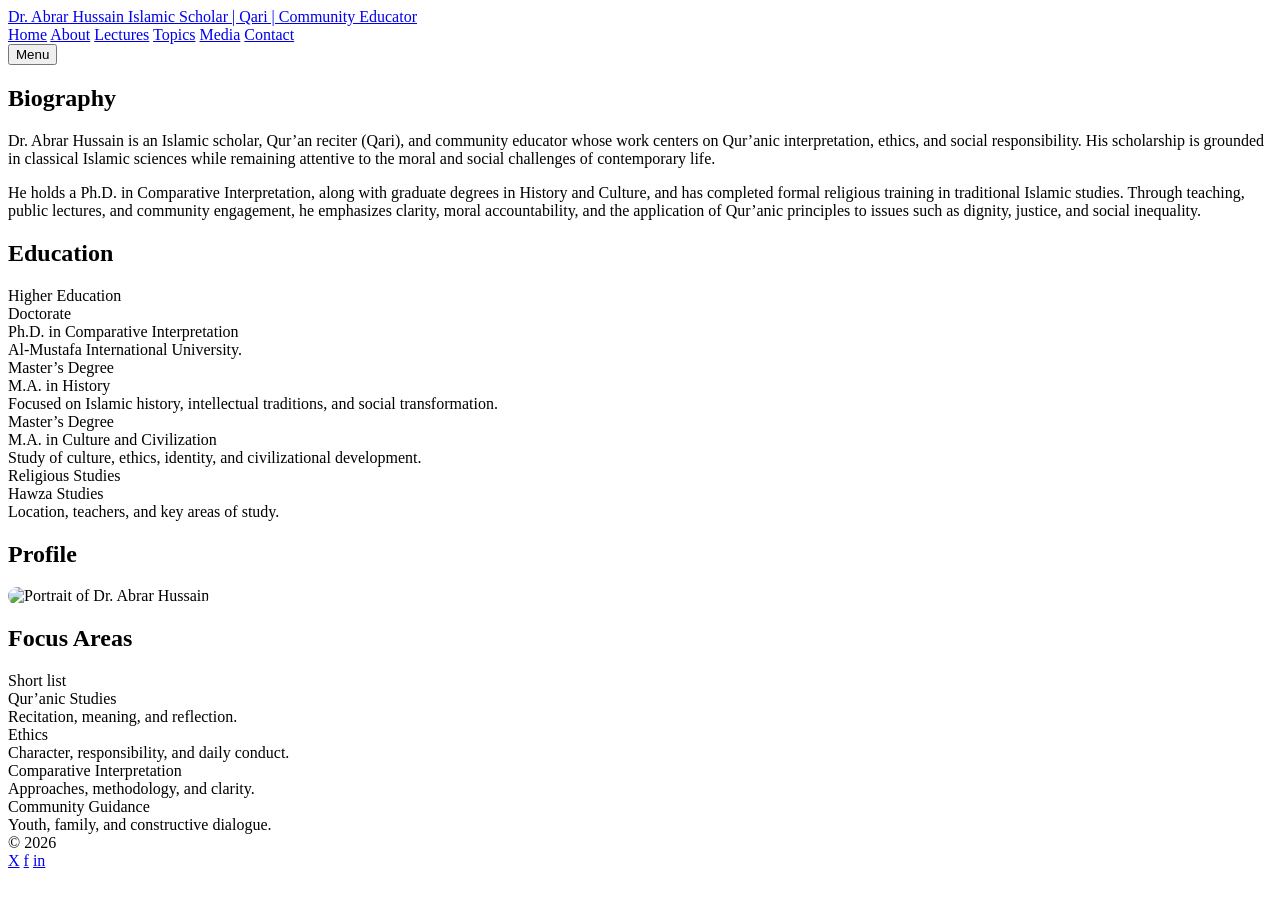
==== about.html @ 8a4f1f04 "Add files via upload" ====
<!doctype html>
<html lang="en">
<head>
  <meta charset="utf-8">
  <meta name="viewport" content="width=device-width, initial-scale=1">
  <title>About | Dr. Abrar Hussain</title>
  <meta name="description" content="Biography, scholarship background, and areas of focus.">
  <link rel="stylesheet" href="assets/css/styles.css">

  <script type="application/ld+json">
  {
    "@context":"https://schema.org",
    "@type":"Person",
    "name":"Dr. Abrar Hussain",
    "jobTitle":"Islamic Scholar",
    "description":"Islamic Scholar, Qur’an Reciter (Qari), Community Leader. Doctorate in Comparative Interpretation.",
    "url":"https://example.com",
    "sameAs":[
      "https://www.youtube.com/@Dr.QariAbrarHussainOfficial"
    ]
  }
  </script>
</head>

<body>

<header class="nav">
  <div class="nav-inner">
    <a class="brand" href="index.html">
      <span class="name">Dr. Abrar Hussain</span>
      <span class="tag">Islamic Scholar | Qari | Community Educator</span>
    </a>

    <nav class="menu" aria-label="Primary">
      <a href="index.html">Home</a>
      <a class="active" href="about.html">About</a>
      <a href="lectures.html">Lectures</a>
      <a href="topics.html">Topics</a>
      <a href="media.html">Media</a>
      <a href="contact.html">Contact</a>
    </nav>

    <button class="burger" data-burger aria-expanded="false" aria-controls="mobileMenu" type="button">
      Menu
    </button>
  </div>

  <nav id="mobileMenu" class="menu mobile" data-mobile-menu hidden aria-label="Mobile">
    <a href="index.html">Home</a>
    <a class="active" href="about.html">About</a>
    <a href="lectures.html">Lectures</a>
    <a href="topics.html">Topics</a>
    <a href="media.html">Media</a>
    <a href="contact.html">Contact</a>
  </nav>
</header>

<main class="container">
  <div class="grid">

    <!-- LEFT MAIN CARD -->
    <section class="card" style="grid-column: span 7;">
      <h2>Biography</h2>

      <p>
        Dr. Abrar Hussain is an Islamic scholar, Qur’an reciter (Qari), and community educator whose work centers on Qur’anic interpretation, ethics, and social responsibility. His scholarship is grounded in classical Islamic sciences while remaining attentive to the moral and social challenges of contemporary life.
      </p>

      <p>
        He holds a Ph.D. in Comparative Interpretation, along with graduate degrees in History and Culture, and has completed formal religious training in traditional Islamic studies. Through teaching, public lectures, and community engagement, he emphasizes clarity, moral accountability, and the application of Qur’anic principles to issues such as dignity, justice, and social inequality.
      </p>

      <div class="section-title" style="margin-top:14px;">
        <h2>Education</h2>
        <span class="hint">Higher Education</span>
      </div>

      <div class="list">
        <div class="item">
          <div class="meta">Doctorate</div>
          <div class="title">Ph.D. in Comparative Interpretation</div>
          <div class="desc">Al-Mustafa International University.</div>
        </div>

        <div class="item">
          <div class="meta">Master’s Degree</div>
          <div class="title">M.A. in History</div>
          <div class="desc">Focused on Islamic history, intellectual traditions, and social transformation.</div>
        </div>

        <div class="item">
          <div class="meta">Master’s Degree</div>
          <div class="title">M.A. in Culture and Civilization</div>
          <div class="desc">Study of culture, ethics, identity, and civilizational development.</div>
        </div>

        <div class="item">
          <div class="meta">Religious Studies</div>
          <div class="title">Hawza Studies</div>
          <div class="desc">Location, teachers, and key areas of study.</div>
        </div>
      </div>
    </section>

    <!-- RIGHT SIDE CARD -->
    <aside class="card" style="grid-column: span 5;">
      <h2>Profile</h2>

      <img
        src="https://raw.githubusercontent.com/JA1172027/DrAbrar2/main/profile.jpeg"
        alt="Portrait of Dr. Abrar Hussain"
        loading="eager"
        decoding="async"
        style="
          width:100%;
          max-height:360px;
          object-fit:cover;
          border-radius:14px;
          border:1px solid var(--line);
        "
      >

      <p class="note" style="margin-top:10px;">
      </p>

      <div class="section-title" style="margin-top:14px;">
        <h2>Focus Areas</h2>
        <span class="hint">Short list</span>
      </div>

      <div class="list">
        <div class="item">
          <div class="title">Qur’anic Studies</div>
          <div class="desc">Recitation, meaning, and reflection.</div>
        </div>

        <div class="item">
          <div class="title">Ethics</div>
          <div class="desc">Character, responsibility, and daily conduct.</div>
        </div>

        <div class="item">
          <div class="title">Comparative Interpretation</div>
          <div class="desc">Approaches, methodology, and clarity.</div>
        </div>

        <div class="item">
          <div class="title">Community Guidance</div>
          <div class="desc">Youth, family, and constructive dialogue.</div>
        </div>
      </div>
    </aside>

  </div>
</main>

<footer class="footer">
  <div class="container">
    <div class="footer-inner">
      <div class="foot-left">
        © <span id="year"></span>
      </div>
      <div class="foot-right">
        <a href="#" target="_blank" rel="noopener">X</a>
        <a href="#" target="_blank" rel="noopener">f</a>
        <a href="#" target="_blank" rel="noopener">in</a>
      </div>
    </div>
  </div>
</footer>

<script src="assets/js/main.js"></script>
<script>
  const y = document.getElementById("year");
  if (y) y.textContent = new Date().getFullYear();
</script>

</body>
</html>
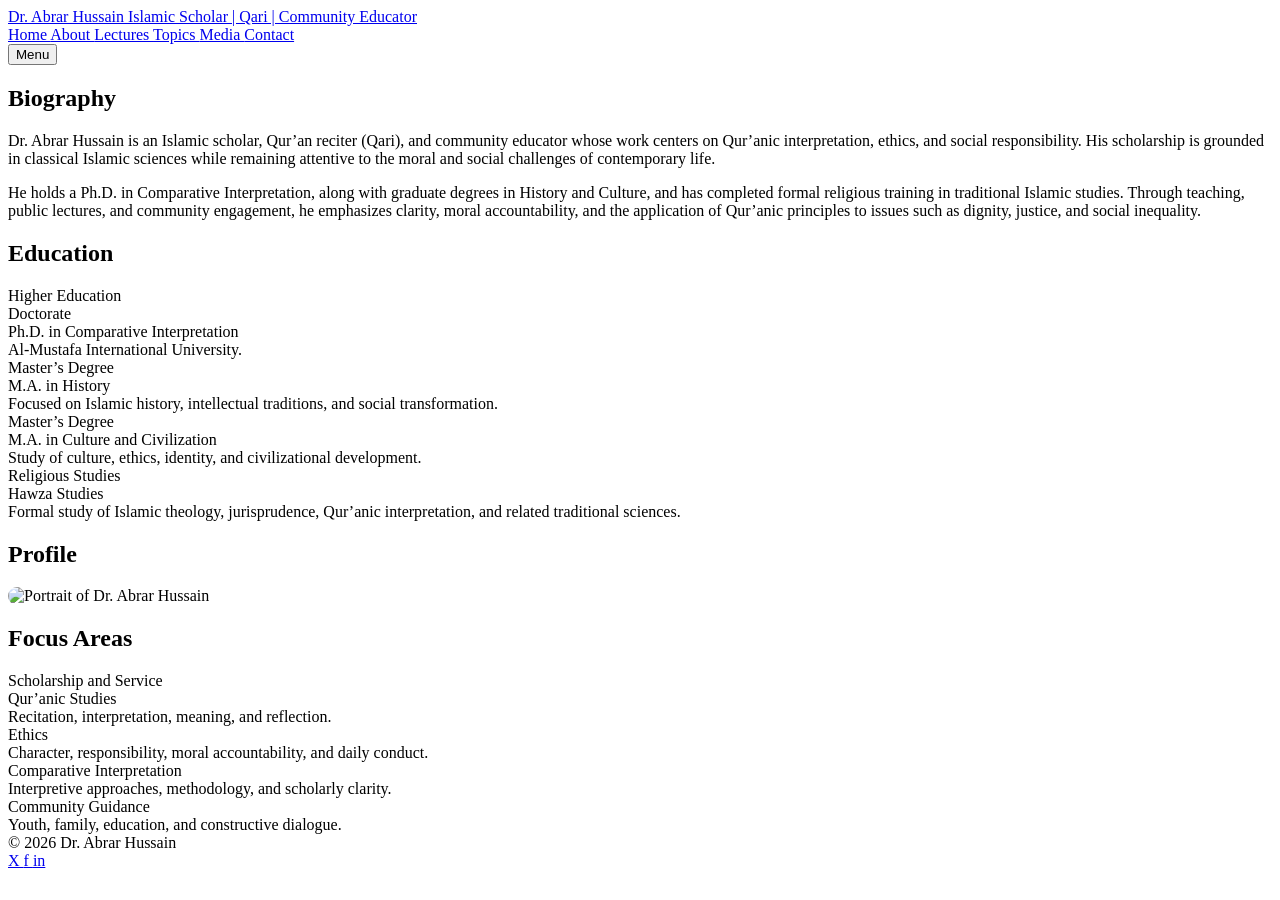
==== commit 743a706b: "Update about.html" ====
--- a/about.html
+++ b/about.html
@@ -2,20 +2,34 @@
 <html lang="en">
 <head>
   <meta charset="utf-8">
-  <meta name="viewport" content="width=device-width, initial-scale=1">
+
+  <meta
+    name="viewport"
+    content="width=device-width, initial-scale=1"
+  >
+
   <title>About | Dr. Abrar Hussain</title>
-  <meta name="description" content="Biography, scholarship background, and areas of focus.">
-  <link rel="stylesheet" href="assets/css/styles.css">
+
+  <meta
+    name="description"
+    content="Biography, educational background, scholarship, and areas of focus of Dr. Abrar Hussain."
+  >
+
+  <link
+    rel="stylesheet"
+    href="assets/css/styles.css"
+  >
 
   <script type="application/ld+json">
   {
-    "@context":"https://schema.org",
-    "@type":"Person",
-    "name":"Dr. Abrar Hussain",
-    "jobTitle":"Islamic Scholar",
-    "description":"Islamic Scholar, Qur’an Reciter (Qari), Community Leader. Doctorate in Comparative Interpretation.",
-    "url":"https://example.com",
-    "sameAs":[
+    "@context": "https://schema.org",
+    "@type": "Person",
+    "name": "Dr. Abrar Hussain",
+    "jobTitle": "Islamic Scholar",
+    "description": "Islamic Scholar, Qur’an Reciter (Qari), Community Leader. Doctorate in Comparative Interpretation.",
+    "url": "https://drabrar12.github.io/DrAbrar/",
+    "image": "https://raw.githubusercontent.com/drabrar12/DrAbrar/main/profile.jpeg",
+    "sameAs": [
       "https://www.youtube.com/@Dr.QariAbrarHussainOfficial"
     ]
   }
@@ -24,157 +38,348 @@
 
 <body>
 
-<header class="nav">
-  <div class="nav-inner">
-    <a class="brand" href="index.html">
-      <span class="name">Dr. Abrar Hussain</span>
-      <span class="tag">Islamic Scholar | Qari | Community Educator</span>
-    </a>
-
-    <nav class="menu" aria-label="Primary">
-      <a href="index.html">Home</a>
-      <a class="active" href="about.html">About</a>
-      <a href="lectures.html">Lectures</a>
-      <a href="topics.html">Topics</a>
-      <a href="media.html">Media</a>
-      <a href="contact.html">Contact</a>
+  <header class="nav">
+    <div class="nav-inner">
+
+      <a
+        class="brand"
+        href="index.html"
+        aria-label="Dr. Abrar Hussain homepage"
+      >
+        <span class="name">
+          Dr. Abrar Hussain
+        </span>
+
+        <span class="tag">
+          Islamic Scholar | Qari | Community Educator
+        </span>
+      </a>
+
+      <nav
+        class="menu"
+        aria-label="Primary navigation"
+      >
+        <a href="index.html">
+          Home
+        </a>
+
+        <a
+          class="active"
+          href="about.html"
+          aria-current="page"
+        >
+          About
+        </a>
+
+        <a href="lectures.html">
+          Lectures
+        </a>
+
+        <a href="topics.html">
+          Topics
+        </a>
+
+        <a href="media.html">
+          Media
+        </a>
+
+        <a href="contact.html">
+          Contact
+        </a>
+      </nav>
+
+      <button
+        class="burger"
+        data-burger
+        aria-expanded="false"
+        aria-controls="mobileMenu"
+        type="button"
+      >
+        Menu
+      </button>
+
+    </div>
+
+    <nav
+      id="mobileMenu"
+      class="menu mobile"
+      data-mobile-menu
+      hidden
+      aria-label="Mobile navigation"
+    >
+      <a href="index.html">
+        Home
+      </a>
+
+      <a
+        class="active"
+        href="about.html"
+        aria-current="page"
+      >
+        About
+      </a>
+
+      <a href="lectures.html">
+        Lectures
+      </a>
+
+      <a href="topics.html">
+        Topics
+      </a>
+
+      <a href="media.html">
+        Media
+      </a>
+
+      <a href="contact.html">
+        Contact
+      </a>
     </nav>
-
-    <button class="burger" data-burger aria-expanded="false" aria-controls="mobileMenu" type="button">
-      Menu
-    </button>
-  </div>
-
-  <nav id="mobileMenu" class="menu mobile" data-mobile-menu hidden aria-label="Mobile">
-    <a href="index.html">Home</a>
-    <a class="active" href="about.html">About</a>
-    <a href="lectures.html">Lectures</a>
-    <a href="topics.html">Topics</a>
-    <a href="media.html">Media</a>
-    <a href="contact.html">Contact</a>
-  </nav>
-</header>
-
-<main class="container">
-  <div class="grid">
-
-    <!-- LEFT MAIN CARD -->
-    <section class="card" style="grid-column: span 7;">
-      <h2>Biography</h2>
-
-      <p>
-        Dr. Abrar Hussain is an Islamic scholar, Qur’an reciter (Qari), and community educator whose work centers on Qur’anic interpretation, ethics, and social responsibility. His scholarship is grounded in classical Islamic sciences while remaining attentive to the moral and social challenges of contemporary life.
-      </p>
-
-      <p>
-        He holds a Ph.D. in Comparative Interpretation, along with graduate degrees in History and Culture, and has completed formal religious training in traditional Islamic studies. Through teaching, public lectures, and community engagement, he emphasizes clarity, moral accountability, and the application of Qur’anic principles to issues such as dignity, justice, and social inequality.
-      </p>
-
-      <div class="section-title" style="margin-top:14px;">
-        <h2>Education</h2>
-        <span class="hint">Higher Education</span>
+  </header>
+
+  <main class="container">
+
+    <div class="grid">
+
+      <!-- MAIN BIOGRAPHY CARD -->
+      <section
+        class="card"
+        style="grid-column: span 7;"
+      >
+
+        <h1>Biography</h1>
+
+        <p>
+          Dr. Abrar Hussain is an Islamic scholar, Qur’an reciter
+          (Qari), and community educator whose work centers on
+          Qur’anic interpretation, ethics, and social responsibility.
+          His scholarship is grounded in classical Islamic sciences
+          while remaining attentive to the moral and social challenges
+          of contemporary life.
+        </p>
+
+        <p>
+          He holds a Ph.D. in Comparative Interpretation, along with
+          graduate degrees in History and Culture, and has completed
+          formal religious training in traditional Islamic studies.
+          Through teaching, public lectures, and community engagement,
+          he emphasizes clarity, moral accountability, and the
+          application of Qur’anic principles to issues such as dignity,
+          justice, and social inequality.
+        </p>
+
+        <div
+          class="section-title"
+          style="margin-top: 14px;"
+        >
+          <h2>Education</h2>
+
+          <span class="hint">
+            Higher Education
+          </span>
+        </div>
+
+        <div class="list">
+
+          <div class="item">
+            <div class="meta">
+              Doctorate
+            </div>
+
+            <div class="title">
+              Ph.D. in Comparative Interpretation
+            </div>
+
+            <div class="desc">
+              Al-Mustafa International University.
+            </div>
+          </div>
+
+          <div class="item">
+            <div class="meta">
+              Master’s Degree
+            </div>
+
+            <div class="title">
+              M.A. in History
+            </div>
+
+            <div class="desc">
+              Focused on Islamic history, intellectual traditions,
+              and social transformation.
+            </div>
+          </div>
+
+          <div class="item">
+            <div class="meta">
+              Master’s Degree
+            </div>
+
+            <div class="title">
+              M.A. in Culture and Civilization
+            </div>
+
+            <div class="desc">
+              Study of culture, ethics, identity, and civilizational
+              development.
+            </div>
+          </div>
+
+          <div class="item">
+            <div class="meta">
+              Religious Studies
+            </div>
+
+            <div class="title">
+              Hawza Studies
+            </div>
+
+            <div class="desc">
+              Formal study of Islamic theology, jurisprudence,
+              Qur’anic interpretation, and related traditional sciences.
+            </div>
+          </div>
+
+        </div>
+      </section>
+
+      <!-- PROFILE AND FOCUS AREAS -->
+      <aside
+        class="card"
+        style="grid-column: span 5;"
+      >
+
+        <h2>Profile</h2>
+
+        <img
+          src="https://raw.githubusercontent.com/drabrar12/DrAbrar/main/profile.jpeg"
+          alt="Portrait of Dr. Abrar Hussain"
+          loading="eager"
+          decoding="async"
+          fetchpriority="high"
+          style="
+            display: block;
+            width: 100%;
+            max-height: 360px;
+            object-fit: cover;
+            object-position: center;
+            border-radius: 14px;
+            border: 1px solid var(--line);
+          "
+        >
+
+        <div
+          class="section-title"
+          style="margin-top: 18px;"
+        >
+          <h2>Focus Areas</h2>
+
+          <span class="hint">
+            Scholarship and Service
+          </span>
+        </div>
+
+        <div class="list">
+
+          <div class="item">
+            <div class="title">
+              Qur’anic Studies
+            </div>
+
+            <div class="desc">
+              Recitation, interpretation, meaning, and reflection.
+            </div>
+          </div>
+
+          <div class="item">
+            <div class="title">
+              Ethics
+            </div>
+
+            <div class="desc">
+              Character, responsibility, moral accountability,
+              and daily conduct.
+            </div>
+          </div>
+
+          <div class="item">
+            <div class="title">
+              Comparative Interpretation
+            </div>
+
+            <div class="desc">
+              Interpretive approaches, methodology, and scholarly
+              clarity.
+            </div>
+          </div>
+
+          <div class="item">
+            <div class="title">
+              Community Guidance
+            </div>
+
+            <div class="desc">
+              Youth, family, education, and constructive dialogue.
+            </div>
+          </div>
+
+        </div>
+      </aside>
+
+    </div>
+
+  </main>
+
+  <footer class="footer">
+
+    <div class="container">
+
+      <div class="footer-inner">
+
+        <div class="foot-left">
+          © <span id="year"></span> Dr. Abrar Hussain
+        </div>
+
+        <div class="foot-right">
+
+          <a
+            href="#"
+            aria-label="X"
+          >
+            X
+          </a>
+
+          <a
+            href="#"
+            aria-label="Facebook"
+          >
+            f
+          </a>
+
+          <a
+            href="#"
+            aria-label="LinkedIn"
+          >
+            in
+          </a>
+
+        </div>
+
       </div>
 
-      <div class="list">
-        <div class="item">
-          <div class="meta">Doctorate</div>
-          <div class="title">Ph.D. in Comparative Interpretation</div>
-          <div class="desc">Al-Mustafa International University.</div>
-        </div>
-
-        <div class="item">
-          <div class="meta">Master’s Degree</div>
-          <div class="title">M.A. in History</div>
-          <div class="desc">Focused on Islamic history, intellectual traditions, and social transformation.</div>
-        </div>
-
-        <div class="item">
-          <div class="meta">Master’s Degree</div>
-          <div class="title">M.A. in Culture and Civilization</div>
-          <div class="desc">Study of culture, ethics, identity, and civilizational development.</div>
-        </div>
-
-        <div class="item">
-          <div class="meta">Religious Studies</div>
-          <div class="title">Hawza Studies</div>
-          <div class="desc">Location, teachers, and key areas of study.</div>
-        </div>
-      </div>
-    </section>
-
-    <!-- RIGHT SIDE CARD -->
-    <aside class="card" style="grid-column: span 5;">
-      <h2>Profile</h2>
-
-      <img
-        src="https://raw.githubusercontent.com/JA1172027/DrAbrar2/main/profile.jpeg"
-        alt="Portrait of Dr. Abrar Hussain"
-        loading="eager"
-        decoding="async"
-        style="
-          width:100%;
-          max-height:360px;
-          object-fit:cover;
-          border-radius:14px;
-          border:1px solid var(--line);
-        "
-      >
-
-      <p class="note" style="margin-top:10px;">
-      </p>
-
-      <div class="section-title" style="margin-top:14px;">
-        <h2>Focus Areas</h2>
-        <span class="hint">Short list</span>
-      </div>
-
-      <div class="list">
-        <div class="item">
-          <div class="title">Qur’anic Studies</div>
-          <div class="desc">Recitation, meaning, and reflection.</div>
-        </div>
-
-        <div class="item">
-          <div class="title">Ethics</div>
-          <div class="desc">Character, responsibility, and daily conduct.</div>
-        </div>
-
-        <div class="item">
-          <div class="title">Comparative Interpretation</div>
-          <div class="desc">Approaches, methodology, and clarity.</div>
-        </div>
-
-        <div class="item">
-          <div class="title">Community Guidance</div>
-          <div class="desc">Youth, family, and constructive dialogue.</div>
-        </div>
-      </div>
-    </aside>
-
-  </div>
-</main>
-
-<footer class="footer">
-  <div class="container">
-    <div class="footer-inner">
-      <div class="foot-left">
-        © <span id="year"></span>
-      </div>
-      <div class="foot-right">
-        <a href="#" target="_blank" rel="noopener">X</a>
-        <a href="#" target="_blank" rel="noopener">f</a>
-        <a href="#" target="_blank" rel="noopener">in</a>
-      </div>
     </div>
-  </div>
-</footer>
-
-<script src="assets/js/main.js"></script>
-<script>
-  const y = document.getElementById("year");
-  if (y) y.textContent = new Date().getFullYear();
-</script>
+
+  </footer>
+
+  <script src="assets/js/main.js"></script>
+
+  <script>
+    const yearElement = document.getElementById("year");
+
+    if (yearElement) {
+      yearElement.textContent = new Date().getFullYear();
+    }
+  </script>
 
 </body>
 </html>
-
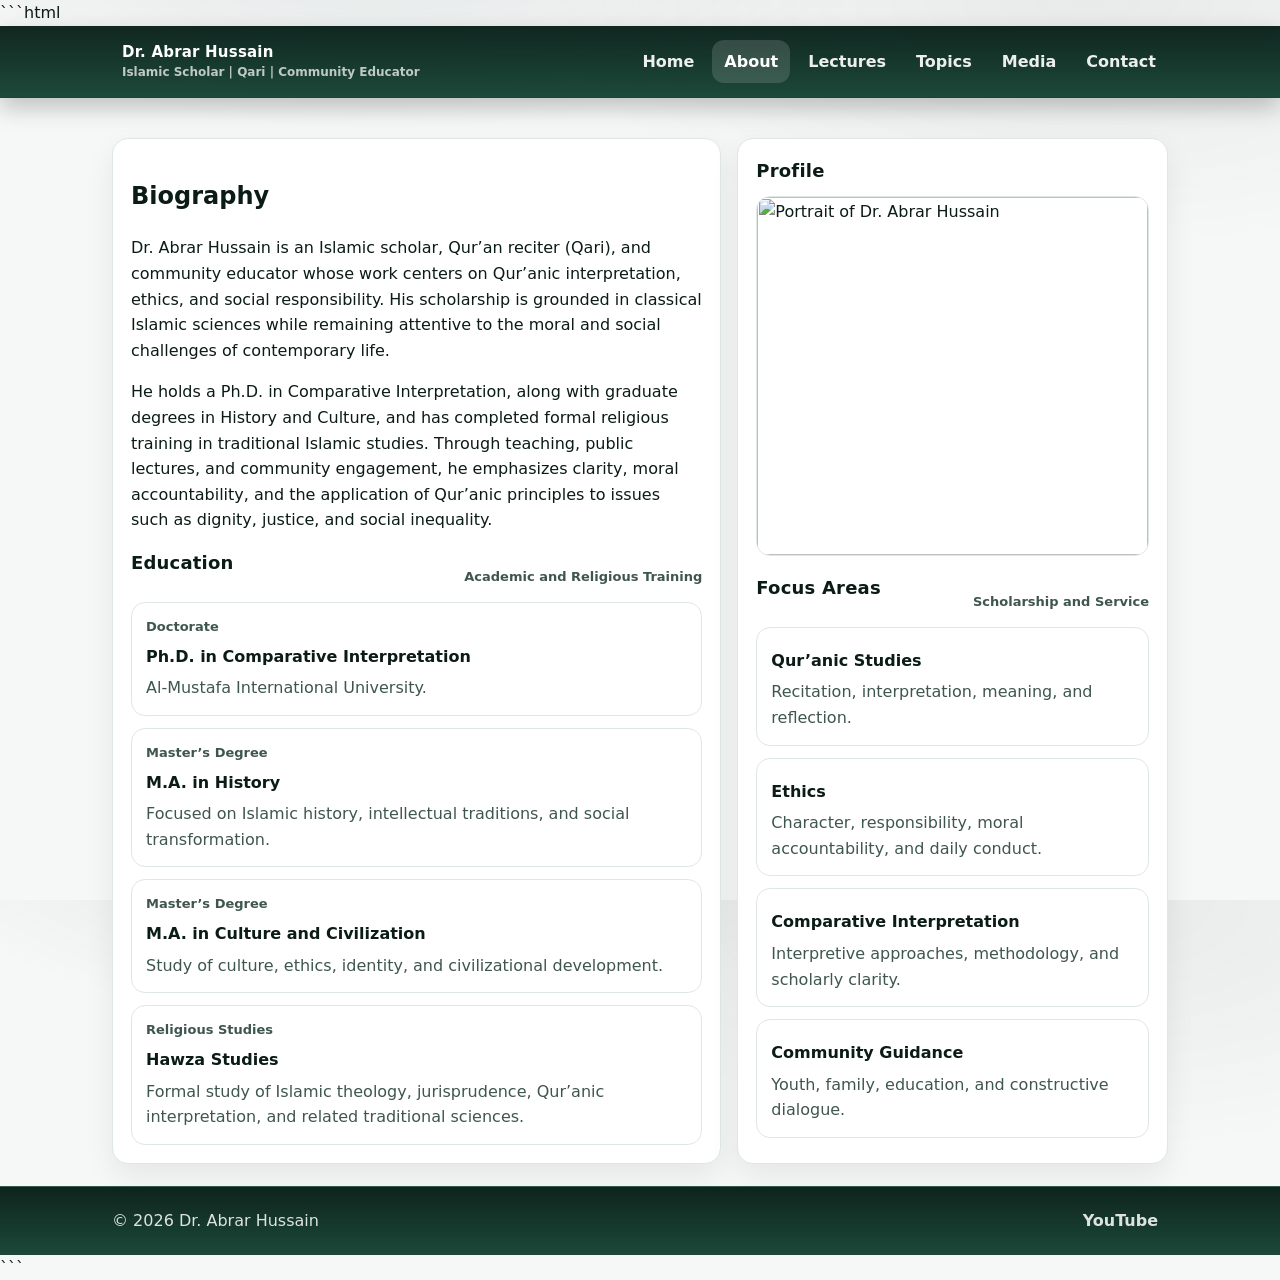
==== commit 0f4676bb: "Update about.html" ====
--- a/about.html
+++ b/about.html
@@ -1,3 +1,4 @@
+```html
 <!doctype html>
 <html lang="en">
 <head>
@@ -8,16 +9,88 @@
     content="width=device-width, initial-scale=1"
   >
 
-  <title>About | Dr. Abrar Hussain</title>
+  <title>About Dr. Abrar Hussain | Islamic Scholar</title>
 
   <meta
     name="description"
-    content="Biography, educational background, scholarship, and areas of focus of Dr. Abrar Hussain."
+    content="Learn about the biography, education, scholarship, religious training, and areas of focus of Dr. Abrar Hussain."
+  >
+
+  <meta
+    name="author"
+    content="Dr. Abrar Hussain"
+  >
+
+  <link
+    rel="canonical"
+    href="https://drabrar12.github.io/DrAbrar/about.html"
   >
 
   <link
     rel="stylesheet"
-    href="assets/css/styles.css"
+    href="styles.css"
+  >
+
+  <!-- Open Graph: WhatsApp, Facebook, and LinkedIn -->
+  <meta
+    property="og:type"
+    content="profile"
+  >
+
+  <meta
+    property="og:site_name"
+    content="Dr. Abrar Hussain"
+  >
+
+  <meta
+    property="og:title"
+    content="About Dr. Abrar Hussain | Islamic Scholar"
+  >
+
+  <meta
+    property="og:description"
+    content="Biography, education, scholarship, religious training, and areas of focus of Dr. Abrar Hussain."
+  >
+
+  <meta
+    property="og:url"
+    content="https://drabrar12.github.io/DrAbrar/about.html"
+  >
+
+  <meta
+    property="og:image"
+    content="https://raw.githubusercontent.com/drabrar12/DrAbrar/main/profile.jpeg"
+  >
+
+  <meta
+    property="og:image:alt"
+    content="Portrait of Dr. Abrar Hussain"
+  >
+
+  <!-- X and other social platforms -->
+  <meta
+    name="twitter:card"
+    content="summary_large_image"
+  >
+
+  <meta
+    name="twitter:title"
+    content="About Dr. Abrar Hussain | Islamic Scholar"
+  >
+
+  <meta
+    name="twitter:description"
+    content="Biography, education, scholarship, religious training, and areas of focus of Dr. Abrar Hussain."
+  >
+
+  <meta
+    name="twitter:image"
+    content="https://raw.githubusercontent.com/drabrar12/DrAbrar/main/profile.jpeg"
+  >
+
+  <meta
+    name="twitter:image:alt"
+    content="Portrait of Dr. Abrar Hussain"
   >
 
   <script type="application/ld+json">
@@ -25,12 +98,26 @@
     "@context": "https://schema.org",
     "@type": "Person",
     "name": "Dr. Abrar Hussain",
+    "honorificPrefix": "Dr.",
     "jobTitle": "Islamic Scholar",
-    "description": "Islamic Scholar, Qur’an Reciter (Qari), Community Leader. Doctorate in Comparative Interpretation.",
+    "description": "Islamic scholar, Qur’an reciter, community educator, and holder of a doctorate in Comparative Interpretation.",
     "url": "https://drabrar12.github.io/DrAbrar/",
+    "mainEntityOfPage": "https://drabrar12.github.io/DrAbrar/about.html",
     "image": "https://raw.githubusercontent.com/drabrar12/DrAbrar/main/profile.jpeg",
+    "alumniOf": {
+      "@type": "CollegeOrUniversity",
+      "name": "Al-Mustafa International University"
+    },
     "sameAs": [
       "https://www.youtube.com/@Dr.QariAbrarHussainOfficial"
+    ],
+    "knowsAbout": [
+      "Qur’anic Studies",
+      "Comparative Interpretation",
+      "Islamic Ethics",
+      "Islamic History",
+      "Culture and Civilization",
+      "Community Education"
     ]
   }
   </script>
@@ -39,6 +126,7 @@
 <body>
 
   <header class="nav">
+
     <div class="nav-inner">
 
       <a
@@ -135,19 +223,23 @@
         Contact
       </a>
     </nav>
+
   </header>
 
   <main class="container">
 
     <div class="grid">
 
-      <!-- MAIN BIOGRAPHY CARD -->
+      <!-- Biography and education -->
       <section
         class="card"
         style="grid-column: span 7;"
-      >
-
-        <h1>Biography</h1>
+        aria-labelledby="biography-title"
+      >
+
+        <h1 id="biography-title">
+          Biography
+        </h1>
 
         <p>
           Dr. Abrar Hussain is an Islamic scholar, Qur’an reciter
@@ -172,16 +264,19 @@
           class="section-title"
           style="margin-top: 14px;"
         >
-          <h2>Education</h2>
+          <h2>
+            Education
+          </h2>
 
           <span class="hint">
-            Higher Education
+            Academic and Religious Training
           </span>
         </div>
 
         <div class="list">
 
           <div class="item">
+
             <div class="meta">
               Doctorate
             </div>
@@ -193,9 +288,11 @@
             <div class="desc">
               Al-Mustafa International University.
             </div>
-          </div>
-
-          <div class="item">
+
+          </div>
+
+          <div class="item">
+
             <div class="meta">
               Master’s Degree
             </div>
@@ -208,9 +305,11 @@
               Focused on Islamic history, intellectual traditions,
               and social transformation.
             </div>
-          </div>
-
-          <div class="item">
+
+          </div>
+
+          <div class="item">
+
             <div class="meta">
               Master’s Degree
             </div>
@@ -223,9 +322,11 @@
               Study of culture, ethics, identity, and civilizational
               development.
             </div>
-          </div>
-
-          <div class="item">
+
+          </div>
+
+          <div class="item">
+
             <div class="meta">
               Religious Studies
             </div>
@@ -238,28 +339,36 @@
               Formal study of Islamic theology, jurisprudence,
               Qur’anic interpretation, and related traditional sciences.
             </div>
-          </div>
-
-        </div>
+
+          </div>
+
+        </div>
+
       </section>
 
-      <!-- PROFILE AND FOCUS AREAS -->
+      <!-- Profile and focus areas -->
       <aside
         class="card"
         style="grid-column: span 5;"
-      >
-
-        <h2>Profile</h2>
+        aria-labelledby="profile-title"
+      >
+
+        <h2 id="profile-title">
+          Profile
+        </h2>
 
         <img
           src="https://raw.githubusercontent.com/drabrar12/DrAbrar/main/profile.jpeg"
           alt="Portrait of Dr. Abrar Hussain"
+          width="800"
+          height="800"
           loading="eager"
           decoding="async"
           fetchpriority="high"
           style="
             display: block;
             width: 100%;
+            height: auto;
             max-height: 360px;
             object-fit: cover;
             object-position: center;
@@ -272,7 +381,9 @@
           class="section-title"
           style="margin-top: 18px;"
         >
-          <h2>Focus Areas</h2>
+          <h2>
+            Focus Areas
+          </h2>
 
           <span class="hint">
             Scholarship and Service
@@ -282,6 +393,7 @@
         <div class="list">
 
           <div class="item">
+
             <div class="title">
               Qur’anic Studies
             </div>
@@ -289,9 +401,11 @@
             <div class="desc">
               Recitation, interpretation, meaning, and reflection.
             </div>
-          </div>
-
-          <div class="item">
+
+          </div>
+
+          <div class="item">
+
             <div class="title">
               Ethics
             </div>
@@ -300,9 +414,11 @@
               Character, responsibility, moral accountability,
               and daily conduct.
             </div>
-          </div>
-
-          <div class="item">
+
+          </div>
+
+          <div class="item">
+
             <div class="title">
               Comparative Interpretation
             </div>
@@ -311,9 +427,11 @@
               Interpretive approaches, methodology, and scholarly
               clarity.
             </div>
-          </div>
-
-          <div class="item">
+
+          </div>
+
+          <div class="item">
+
             <div class="title">
               Community Guidance
             </div>
@@ -321,9 +439,11 @@
             <div class="desc">
               Youth, family, education, and constructive dialogue.
             </div>
-          </div>
-
-        </div>
+
+          </div>
+
+        </div>
+
       </aside>
 
     </div>
@@ -343,26 +463,14 @@
         <div class="foot-right">
 
           <a
-            href="#"
-            aria-label="X"
+            href="https://www.youtube.com/@Dr.QariAbrarHussainOfficial"
+            target="_blank"
+            rel="noopener noreferrer"
+            aria-label="Visit Dr. Abrar Hussain’s official YouTube channel"
           >
-            X
+            YouTube
           </a>
 
-          <a
-            href="#"
-            aria-label="Facebook"
-          >
-            f
-          </a>
-
-          <a
-            href="#"
-            aria-label="LinkedIn"
-          >
-            in
-          </a>
-
         </div>
 
       </div>
@@ -371,7 +479,7 @@
 
   </footer>
 
-  <script src="assets/js/main.js"></script>
+  <script src="main.js"></script>
 
   <script>
     const yearElement = document.getElementById("year");
@@ -383,3 +491,4 @@
 
 </body>
 </html>
+```
--- a/styles.css
+++ b/styles.css
@@ -0,0 +1,509 @@
+:root{
+  /* Background + type */
+  --bg:#f6f7f7;
+  --card:#ffffff;
+  --text:#0b1b16;
+  --muted:#3f5650;
+  --line:#dfe7e4;
+
+  /* Elite Islamic deep green */
+  --accent:#0a3a2a;
+  --accent2:#06261d;
+  --accent3:#041b14;
+
+  /* Navigation text */
+  --navText: rgba(255,255,255,.92);
+  --navTextSoft: rgba(255,255,255,.72);
+  --navLine: rgba(255,255,255,.10);
+
+  /* Shadows */
+  --shadow: 0 12px 30px rgba(0,0,0,.07);
+  --shadowSoft: 0 10px 22px rgba(0,0,0,.14);
+
+  --radius:16px;
+  --max:1100px;
+}
+
+*{ box-sizing:border-box; }
+html{ scroll-behavior:smooth; height:100%; }
+body{ min-height:100vh; }
+
+body{
+  margin:0;
+  font-family: ui-sans-serif, system-ui, -apple-system, Segoe UI, Roboto, Helvetica, Arial, "Apple Color Emoji","Segoe UI Emoji";
+  background:
+    radial-gradient(900px 420px at 30% -120px, rgba(10,58,42,.10), transparent 60%),
+    radial-gradient(900px 420px at 85% 0%, rgba(6,38,29,.06), transparent 60%),
+    var(--bg);
+  color:var(--text);
+  line-height:1.6;
+
+  /* Page layout fix: footer never cuts */
+  display:flex;
+  flex-direction:column;
+}
+
+a{ color:inherit; text-decoration:none; }
+a:hover{ color:var(--accent); }
+
+img{ display:block; max-width:100%; }
+
+.container{
+  max-width:var(--max);
+  margin:0 auto;
+  padding:22px;
+}
+
+/* main expands so footer is pushed correctly even on short pages */
+main{ flex:1; display:block; }
+
+/* =========================
+   NAVBAR
+   ========================= */
+
+.nav{
+  position:sticky;
+  top:0;
+  z-index:1000;
+  background: linear-gradient(180deg, rgba(4,27,20,.95) 0%, rgba(10,58,42,.92) 100%);
+  border-bottom: 1px solid var(--navLine);
+  box-shadow: 0 10px 22px rgba(0,0,0,.22);
+}
+
+.nav-inner{
+  display:flex;
+  align-items:center;
+  justify-content:space-between;
+  gap:14px;
+  max-width:var(--max);
+  margin:0 auto;
+  padding:12px 22px;
+}
+
+.brand{
+  display:flex;
+  flex-direction:column;
+  line-height:1.1;
+  padding:6px 10px;
+  border-radius:12px;
+}
+
+.brand:hover{ background: rgba(255,255,255,.06); }
+
+.brand .name{
+  font-weight:850;
+  letter-spacing:.2px;
+  color:#ffffff;
+  font-size:15px;
+}
+
+.brand .tag{
+  color:var(--navTextSoft);
+  font-size:12px;
+  margin-top:6px;
+  font-weight:600;
+}
+
+.menu{
+  display:flex;
+  align-items:center;
+  gap:6px;
+  font-weight:750;
+}
+
+.menu a{
+  padding:9px 12px;
+  border-radius:12px;
+  transition: background .15s ease, transform .15s ease;
+  color:var(--navText);
+}
+
+.menu a:hover{
+  background: rgba(255,255,255,.10);
+  transform: translateY(-1px);
+}
+
+.menu a.active{
+  background: rgba(255,255,255,.14);
+  color:#ffffff;
+}
+
+/* Burger */
+.burger{
+  display:none;
+  border:1px solid rgba(255,255,255,.18);
+  background: rgba(255,255,255,.08);
+  border-radius:12px;
+  padding:9px 12px;
+  font-weight:800;
+  color:#ffffff;
+  cursor:pointer;
+}
+
+.burger:hover{ background: rgba(255,255,255,.12); }
+
+/* Mobile menu hidden on desktop ALWAYS */
+.menu.mobile{ display:none; }
+
+/* =========================
+   HERO
+   ========================= */
+
+.hero{
+  border:1px solid var(--line);
+  border-radius:22px;
+  overflow:hidden;
+  background: var(--card);
+  box-shadow: var(--shadow);
+}
+
+.hero-top{
+  min-height:240px;
+  background:
+    linear-gradient(to bottom, rgba(4,27,20,.70), rgba(10,58,42,.35)),
+    url("../img/hero.jpg");
+  background-size:cover;
+  background-position:center;
+  display:flex;
+  align-items:flex-end;
+}
+
+.hero-content{
+  padding:18px 20px;
+  width:100%;
+  color:#ffffff;
+}
+
+.hero-head{
+  display:flex;
+  align-items:center;
+  justify-content:space-between;
+  gap:18px;
+}
+
+.hero-text{
+  min-width:0;
+  max-width:680px;
+}
+
+.hero-photo{
+  width:210px;
+  height:210px;
+  border-radius:999px;
+  object-fit:cover;
+  display:block;
+  border:3px solid rgba(255,255,255,.90);
+  box-shadow: 0 10px 24px rgba(0,0,0,.35);
+  background:#ffffff;
+  flex:0 0 auto;
+  opacity:1;
+  visibility:visible;
+}
+
+.hero-title{
+  font-size:32px;
+  line-height:1.15;
+  margin:0;
+  font-weight:900;
+  letter-spacing:.2px;
+}
+
+.hero-sub{
+  margin:8px 0 0 0;
+  color:rgba(255,255,255,.86);
+  font-weight:650;
+  font-size:14px;
+}
+
+.hero-badges{
+  margin-top:12px;
+  display:flex;
+  flex-wrap:wrap;
+  gap:8px;
+}
+
+.badge{
+  display:inline-flex;
+  align-items:center;
+  background:rgba(255,255,255,.12);
+  border:1px solid rgba(255,255,255,.20);
+  padding:6px 10px;
+  border-radius:999px;
+  font-size:12px;
+  font-weight:700;
+  backdrop-filter: blur(6px);
+}
+
+.hero-bottom{
+  padding:16px 20px 18px 20px;
+  border-top:1px solid var(--line);
+  display:grid;
+  grid-template-columns: 1.25fr .75fr;
+  gap:14px;
+}
+
+.lead{
+  margin:0;
+  color:var(--muted);
+  font-size:15px;
+}
+
+.actions{
+  display:flex;
+  gap:10px;
+  justify-content:flex-end;
+  flex-wrap:wrap;
+}
+
+.btn{
+  display:inline-flex;
+  align-items:center;
+  justify-content:center;
+  padding:11px 14px;
+  border-radius:12px;
+  border:1px solid var(--line);
+  background:var(--card);
+  font-weight:800;
+  box-shadow: 0 2px 10px rgba(0,0,0,.04);
+  transition: transform .15s ease, filter .15s ease, background .15s ease;
+}
+
+.btn:hover{ transform: translateY(-1px); }
+
+.btn.primary{
+  background: var(--accent);
+  color:#ffffff;
+  border-color: rgba(10,58,42,.35);
+}
+
+.btn.primary:hover{ filter: brightness(.98); }
+
+/* =========================
+   GRID + CARDS
+   ========================= */
+
+.grid{
+  display:grid;
+  grid-template-columns: repeat(12, 1fr);
+  gap:16px;
+  margin-top:18px;
+}
+
+.card{
+  background:var(--card);
+  border:1px solid var(--line);
+  border-radius:var(--radius);
+  box-shadow: var(--shadow);
+  padding:18px;
+}
+
+.card h2{
+  margin:0 0 10px 0;
+  font-size:18px;
+  letter-spacing:.2px;
+}
+
+.kpi{
+  display:flex;
+  flex-direction:column;
+  gap:6px;
+}
+
+.section-title{
+  display:flex;
+  align-items:flex-end;
+  justify-content:space-between;
+  gap:12px;
+  margin-top:0;
+}
+
+.section-title .hint{
+  color:var(--muted);
+  font-weight:600;
+  font-size:13px;
+}
+
+.list{
+  display:flex;
+  flex-direction:column;
+  gap:12px;
+  margin-top:14px;
+}
+
+.item{
+  padding:14px;
+  border:1px solid var(--line);
+  border-radius:14px;
+  background: var(--card);
+  transition: transform .12s ease, border-color .12s ease;
+}
+
+.item:hover{
+  transform: translateY(-1px);
+  border-color: rgba(10,58,42,.22);
+}
+
+.item .meta{ color:var(--muted); font-size:13px; font-weight:700; }
+.item .title{ margin-top:6px; font-weight:900; color:var(--text); }
+.item .desc{ margin-top:6px; color:var(--muted); }
+
+/* YouTube embed: no extra strip */
+.video{
+  position:relative;
+  padding-top:56.25%;
+  border-radius:14px;
+  overflow:hidden;
+  border:1px solid var(--line);
+  background:#0b1220;
+  margin:0;
+}
+
+.video iframe{
+  position:absolute;
+  inset:0;
+  width:100%;
+  height:100%;
+  border:0;
+  display:block;
+  background:transparent;
+}
+
+.card-actions{
+  margin-top:12px;
+  display:flex;
+  gap:10px;
+  flex-wrap:wrap;
+}
+
+.note{
+  margin-top:10px;
+  color:var(--muted);
+  font-size:13px;
+  font-weight:650;
+}
+
+/* =========================
+   FORMS
+   ========================= */
+input, textarea, select{
+  padding:12px 12px;
+  border-radius:14px;
+  border:1px solid var(--line);
+  background:#ffffff;
+  font: inherit;
+  color:var(--text);
+}
+
+/* =========================
+   FOOTER
+   ========================= */
+
+.footer{
+  margin-top:auto;
+  padding:8px 0;
+  background: linear-gradient(180deg, rgba(4,27,20,.96) 0%, rgba(10,58,42,.92) 100%);
+  border-top:1px solid var(--navLine);
+  color:rgba(255,255,255,.86);
+}
+
+.footer .container{
+  padding:7px 22px;
+}
+
+.footer-inner{
+  display:flex;
+  align-items:center;
+  justify-content:space-between; 
+  gap:10px;
+  flex-wrap:nowrap;
+}
+
+.foot-left{
+  white-space:nowrap;        /* ✅ keep © 2025 on one line */
+}
+
+.foot-right{
+  display:flex;
+  gap:12px;                  /* ✅ spacing for icons */
+  align-items:center;
+  white-space:nowrap;        /* ✅ keep icons on one line */
+}
+
+.footer a{
+  color:rgba(255,255,255,.86);
+  font-weight:750;
+  padding:6px 10px;
+  border-radius:12px;
+  transition: background .15s ease, transform .15s ease;
+}
+
+.footer a:hover{
+  background: rgba(255,255,255,.10);
+  transform: translateY(-1px);
+  color:#ffffff;
+}
+.copyright{
+  font-weight:650;
+}
+
+/* =========================
+   FOOTER — MOBILE
+   ========================= */
+
+@media (max-width: 480px){
+  .footer-inner{
+    font-size:13px;
+    gap:8px;
+  }
+
+  .foot-right{
+    gap:10px;                /* slightly tighter on small screens */
+  }
+}
+
+
+/* =========================
+   RESPONSIVE
+   ========================= */
+
+@media (max-width: 880px){
+  .hero-bottom{ grid-template-columns:1fr; }
+  .actions{ justify-content:flex-start; }
+}
+
+@media (max-width: 760px){
+  .container{ padding:16px; }
+
+  .menu{ display:none; }
+  .burger{ display:inline-flex; }
+
+  .menu.mobile{
+    display:flex;
+    flex-direction:column;
+    gap:6px;
+    padding:12px 16px 14px 16px;
+    max-width:var(--max);
+    margin:0 auto;
+    border-top: 1px solid rgba(255,255,255,.10);
+    background: linear-gradient(180deg, rgba(4,27,20,.98) 0%, rgba(10,58,42,.92) 100%);
+  }
+
+  .menu.mobile[hidden]{ display:none; }
+
+  .menu.mobile a{
+    width:100%;
+    border:1px solid rgba(255,255,255,.14);
+    background: rgba(255,255,255,.06);
+    color:rgba(255,255,255,.92);
+  }
+
+  .hero-head{ flex-direction:column; align-items:flex-start; }
+  .hero-photo{ width:96px; height:96px; }
+  .hero-title{ font-size:26px; }
+
+  .grid{ grid-template-columns: 1fr; }
+  .card{ padding:16px; }
+
+  .footer-inner{ flex-direction:column; align-items:flex-start; }
+}
+
